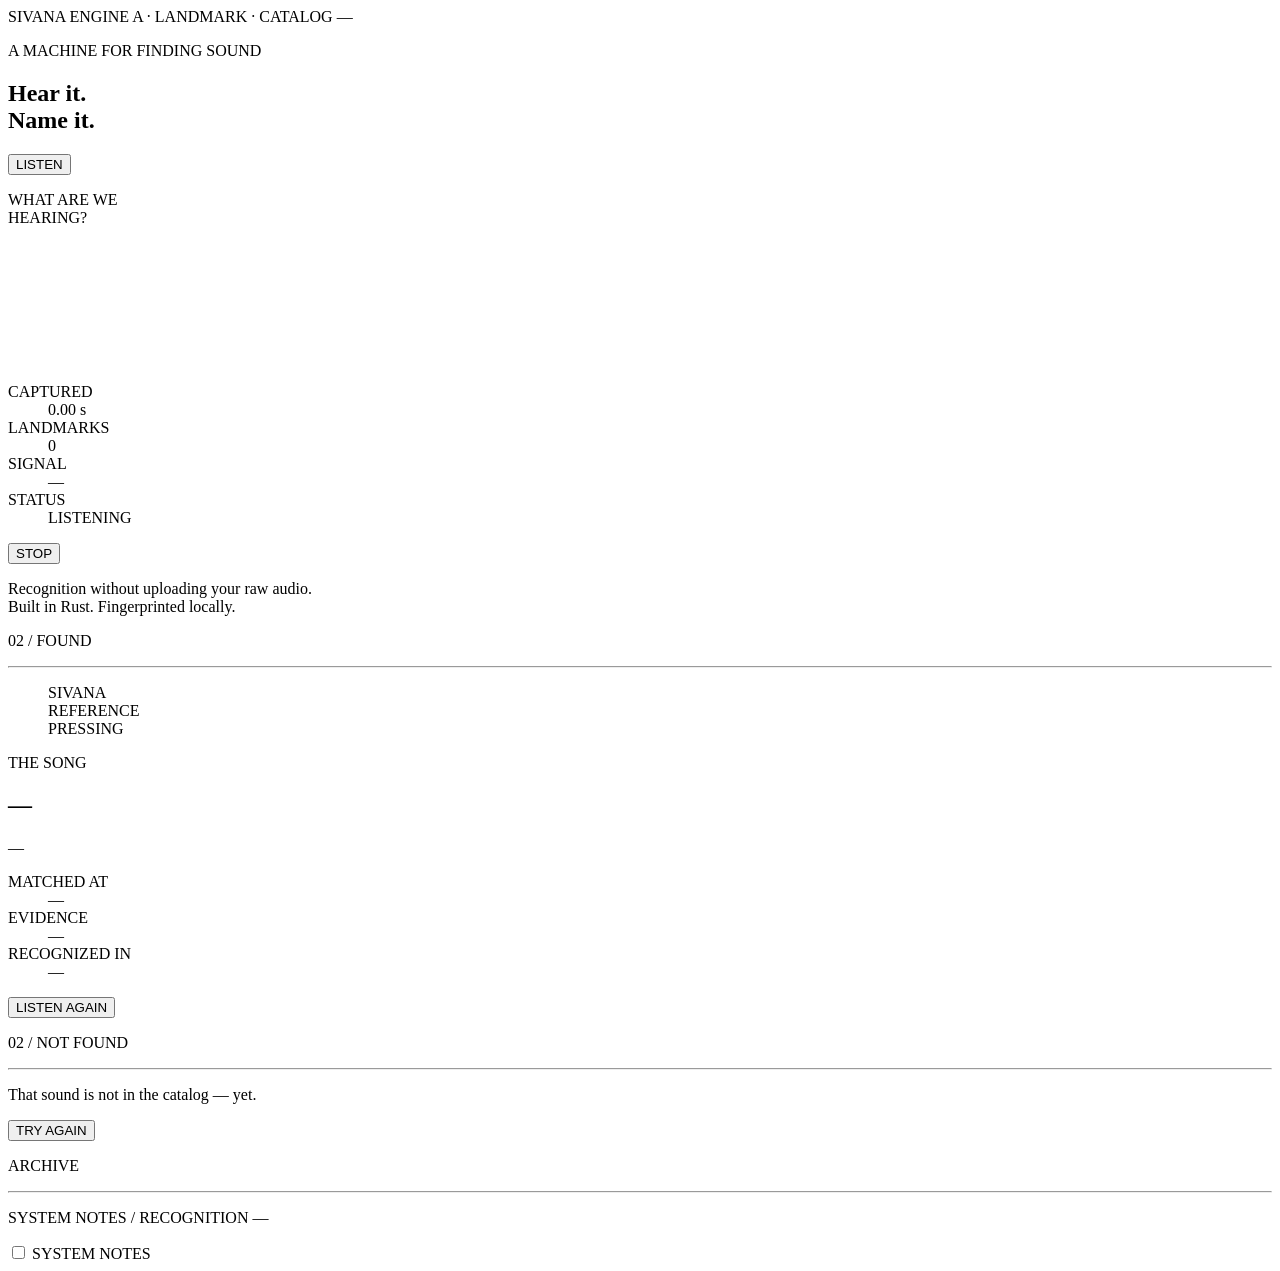
==== apps/web/index.html @ 7ef5e363 "Phase 5: production website — Axum API + editorial frontend + in-browser engine - crates/sivana-api:" ====
<!DOCTYPE html>
<html lang="en">
<head>
<meta charset="utf-8" />
<meta name="viewport" content="width=device-width, initial-scale=1" />
<title>SIVANA — A Machine For Finding Sound</title>
<link rel="stylesheet" href="/styles.css" />
</head>
<body>
<header class="masthead">
  <span class="masthead__brand">SIVANA</span>
  <span class="masthead__issue">ENGINE A · LANDMARK · CATALOG <span id="catalog-version">—</span></span>
</header>

<main>
  <!-- ============ HERO / LISTENING ============ -->
  <section id="stage-hero" class="hero">
    <p class="kicker">A MACHINE FOR FINDING SOUND</p>
    <h1 class="hero__headline">Hear&nbsp;it.<br />Name&nbsp;it.</h1>

    <button id="listen-btn" class="listen" aria-label="Start listening">
      <span class="listen__dot" aria-hidden="true"></span>
      <span class="listen__label">LISTEN</span>
    </button>

    <div id="listening-panel" class="listening hidden" aria-live="polite">
      <p class="listening__question">WHAT ARE WE<br />HEARING?</p>
      <canvas id="constellation" width="720" height="120" aria-hidden="true"></canvas>
      <dl class="listening__facts">
        <div><dt>CAPTURED</dt><dd id="fact-captured">0.00 s</dd></div>
        <div><dt>LANDMARKS</dt><dd id="fact-landmarks">0</dd></div>
        <div><dt>SIGNAL</dt><dd id="fact-signal">—</dd></div>
        <div><dt>STATUS</dt><dd id="fact-status">LISTENING</dd></div>
      </dl>
      <button id="stop-btn" class="ghost-btn">STOP</button>
    </div>

    <p class="hero__sub">
      Recognition without uploading your raw audio.<br />
      Built in Rust. Fingerprinted locally.
    </p>
  </section>

  <!-- ============ RESULT SPREAD ============ -->
  <section id="stage-result" class="result hidden" aria-live="polite">
    <p class="folio">02 / FOUND</p>
    <hr class="rule" />
    <div class="result__grid">
      <figure class="result__art" aria-hidden="true">
        <div class="result__groove"></div>
        <figcaption class="result__art-label">SIVANA<br />REFERENCE<br />PRESSING</figcaption>
      </figure>
      <div class="result__body">
        <p class="kicker">THE SONG</p>
        <h2 id="result-title" class="result__title">—</h2>
        <p id="result-artist" class="result__artist">—</p>
        <dl class="result__meta">
          <div><dt>MATCHED AT</dt><dd id="result-offset">—</dd></div>
          <div><dt>EVIDENCE</dt><dd id="result-confidence">—</dd></div>
          <div><dt>RECOGNIZED IN</dt><dd id="result-latency">—</dd></div>
        </dl>
        <button id="again-btn" class="ghost-btn">LISTEN AGAIN</button>
      </div>
    </div>
  </section>

  <!-- ============ NO MATCH ============ -->
  <section id="stage-nomatch" class="nomatch hidden" aria-live="polite">
    <p class="folio">02 / NOT FOUND</p>
    <hr class="rule" />
    <p class="nomatch__line">That sound is not in the catalog — yet.</p>
    <button id="retry-btn" class="ghost-btn">TRY AGAIN</button>
  </section>

  <!-- ============ ARCHIVE ============ -->
  <section id="archive" class="archive hidden">
    <p class="folio">ARCHIVE</p>
    <hr class="rule" />
    <ol id="archive-list" class="archive__list"></ol>
  </section>
</main>

<!-- ============ DIAGNOSTICS COLOPHON ============ -->
<aside id="colophon" class="colophon hidden" aria-label="Recognition diagnostics">
  <p class="colophon__heading">SYSTEM NOTES / RECOGNITION <span id="colo-session">—</span></p>
  <pre id="colo-body" class="colophon__body"></pre>
</aside>

<footer class="colophon-toggle-row">
  <label class="toggle"><input type="checkbox" id="diag-toggle" /> SYSTEM NOTES</label>
</footer>

<script type="module" src="/app.js"></script>
</body>
</html>
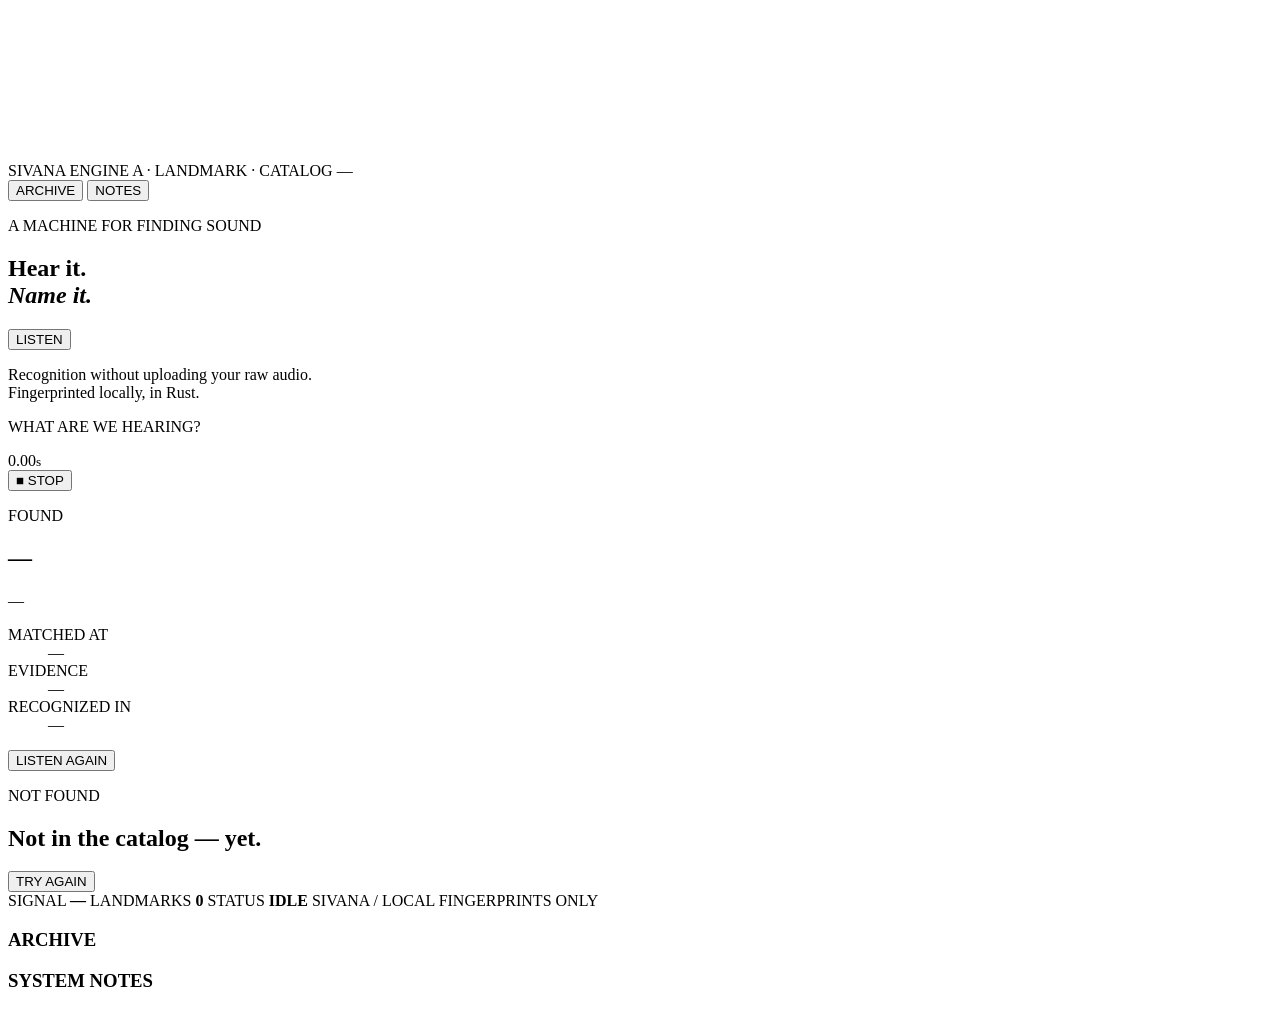
==== commit 30a2f7c3: "Web UI redesign: dark single-viewport issue with live radial visualizer - One screen, zero page scro" ====
--- a/apps/web/index.html
+++ b/apps/web/index.html
@@ -6,90 +6,76 @@
 <title>SIVANA — A Machine For Finding Sound</title>
 <link rel="stylesheet" href="/styles.css" />
 </head>
-<body>
-<header class="masthead">
-  <span class="masthead__brand">SIVANA</span>
-  <span class="masthead__issue">ENGINE A · LANDMARK · CATALOG <span id="catalog-version">—</span></span>
-</header>
+<body class="state-idle">
+  <canvas id="viz" aria-hidden="true"></canvas>
 
-<main>
-  <!-- ============ HERO / LISTENING ============ -->
-  <section id="stage-hero" class="hero">
-    <p class="kicker">A MACHINE FOR FINDING SOUND</p>
-    <h1 class="hero__headline">Hear&nbsp;it.<br />Name&nbsp;it.</h1>
+  <header class="masthead">
+    <span class="brand">SIVANA</span>
+    <span class="issue">ENGINE A · LANDMARK · CATALOG <span id="catalog-version">—</span></span>
+    <nav class="mastnav">
+      <button class="navlink" id="toggle-archive">ARCHIVE</button>
+      <button class="navlink" id="toggle-notes">NOTES</button>
+    </nav>
+  </header>
 
-    <button id="listen-btn" class="listen" aria-label="Start listening">
-      <span class="listen__dot" aria-hidden="true"></span>
-      <span class="listen__label">LISTEN</span>
-    </button>
+  <main class="stage">
+    <!-- IDLE -->
+    <section id="panel-hero" class="panel">
+      <p class="kicker">A MACHINE FOR FINDING SOUND</p>
+      <h1 class="headline">Hear&nbsp;it.<br /><em>Name&nbsp;it.</em></h1>
+      <button id="listen-btn" class="ring-btn" aria-label="Start listening">
+        <span class="ring-btn__dot"></span>LISTEN
+      </button>
+      <p class="sub">Recognition without uploading your raw audio.<br />Fingerprinted locally, in Rust.</p>
+    </section>
 
-    <div id="listening-panel" class="listening hidden" aria-live="polite">
-      <p class="listening__question">WHAT ARE WE<br />HEARING?</p>
-      <canvas id="constellation" width="720" height="120" aria-hidden="true"></canvas>
-      <dl class="listening__facts">
-        <div><dt>CAPTURED</dt><dd id="fact-captured">0.00 s</dd></div>
-        <div><dt>LANDMARKS</dt><dd id="fact-landmarks">0</dd></div>
-        <div><dt>SIGNAL</dt><dd id="fact-signal">—</dd></div>
-        <div><dt>STATUS</dt><dd id="fact-status">LISTENING</dd></div>
+    <!-- LISTENING -->
+    <section id="panel-listening" class="panel hidden" aria-live="polite">
+      <p class="kicker">WHAT ARE WE HEARING?</p>
+      <div class="bigread"><span id="fact-captured">0.00</span><small>s</small></div>
+      <button id="stop-btn" class="ghost-btn">■ STOP</button>
+    </section>
+
+    <!-- MATCHED -->
+    <section id="panel-result" class="panel hidden" aria-live="polite">
+      <p class="folio">FOUND</p>
+      <h2 class="result-title" id="result-title">—</h2>
+      <p class="result-artist" id="result-artist">—</p>
+      <dl class="result-meta">
+        <div><dt>MATCHED AT</dt><dd id="result-offset">—</dd></div>
+        <div><dt>EVIDENCE</dt><dd id="result-confidence">—</dd></div>
+        <div><dt>RECOGNIZED IN</dt><dd id="result-latency">—</dd></div>
       </dl>
-      <button id="stop-btn" class="ghost-btn">STOP</button>
-    </div>
+      <button id="again-btn" class="ghost-btn">LISTEN AGAIN</button>
+    </section>
 
-    <p class="hero__sub">
-      Recognition without uploading your raw audio.<br />
-      Built in Rust. Fingerprinted locally.
-    </p>
-  </section>
+    <!-- NO MATCH -->
+    <section id="panel-nomatch" class="panel hidden" aria-live="polite">
+      <p class="folio">NOT FOUND</p>
+      <h2 class="headline headline--small">Not in the catalog — yet.</h2>
+      <button id="retry-btn" class="ghost-btn">TRY AGAIN</button>
+    </section>
+  </main>
 
-  <!-- ============ RESULT SPREAD ============ -->
-  <section id="stage-result" class="result hidden" aria-live="polite">
-    <p class="folio">02 / FOUND</p>
-    <hr class="rule" />
-    <div class="result__grid">
-      <figure class="result__art" aria-hidden="true">
-        <div class="result__groove"></div>
-        <figcaption class="result__art-label">SIVANA<br />REFERENCE<br />PRESSING</figcaption>
-      </figure>
-      <div class="result__body">
-        <p class="kicker">THE SONG</p>
-        <h2 id="result-title" class="result__title">—</h2>
-        <p id="result-artist" class="result__artist">—</p>
-        <dl class="result__meta">
-          <div><dt>MATCHED AT</dt><dd id="result-offset">—</dd></div>
-          <div><dt>EVIDENCE</dt><dd id="result-confidence">—</dd></div>
-          <div><dt>RECOGNIZED IN</dt><dd id="result-latency">—</dd></div>
-        </dl>
-        <button id="again-btn" class="ghost-btn">LISTEN AGAIN</button>
-      </div>
-    </div>
-  </section>
+  <footer class="statusbar">
+    <span>SIGNAL <b id="fact-signal">—</b></span>
+    <span>LANDMARKS <b id="fact-landmarks">0</b></span>
+    <span>STATUS <b id="fact-status">IDLE</b></span>
+    <span class="statusbar__right">SIVANA / LOCAL FINGERPRINTS ONLY</span>
+  </footer>
 
-  <!-- ============ NO MATCH ============ -->
-  <section id="stage-nomatch" class="nomatch hidden" aria-live="polite">
-    <p class="folio">02 / NOT FOUND</p>
-    <hr class="rule" />
-    <p class="nomatch__line">That sound is not in the catalog — yet.</p>
-    <button id="retry-btn" class="ghost-btn">TRY AGAIN</button>
-  </section>
+  <!-- Slide-over: archive -->
+  <aside id="drawer-archive" class="drawer" aria-label="Recognition archive">
+    <h3 class="drawer__title">ARCHIVE</h3>
+    <ol id="archive-list" class="archive-list"></ol>
+  </aside>
 
-  <!-- ============ ARCHIVE ============ -->
-  <section id="archive" class="archive hidden">
-    <p class="folio">ARCHIVE</p>
-    <hr class="rule" />
-    <ol id="archive-list" class="archive__list"></ol>
-  </section>
-</main>
+  <!-- Slide-over: diagnostics -->
+  <aside id="drawer-notes" class="drawer" aria-label="System notes">
+    <h3 class="drawer__title">SYSTEM NOTES</h3>
+    <pre id="colo-body" class="notes-body"></pre>
+  </aside>
 
-<!-- ============ DIAGNOSTICS COLOPHON ============ -->
-<aside id="colophon" class="colophon hidden" aria-label="Recognition diagnostics">
-  <p class="colophon__heading">SYSTEM NOTES / RECOGNITION <span id="colo-session">—</span></p>
-  <pre id="colo-body" class="colophon__body"></pre>
-</aside>
-
-<footer class="colophon-toggle-row">
-  <label class="toggle"><input type="checkbox" id="diag-toggle" /> SYSTEM NOTES</label>
-</footer>
-
-<script type="module" src="/app.js"></script>
+  <script type="module" src="/app.js"></script>
 </body>
 </html>
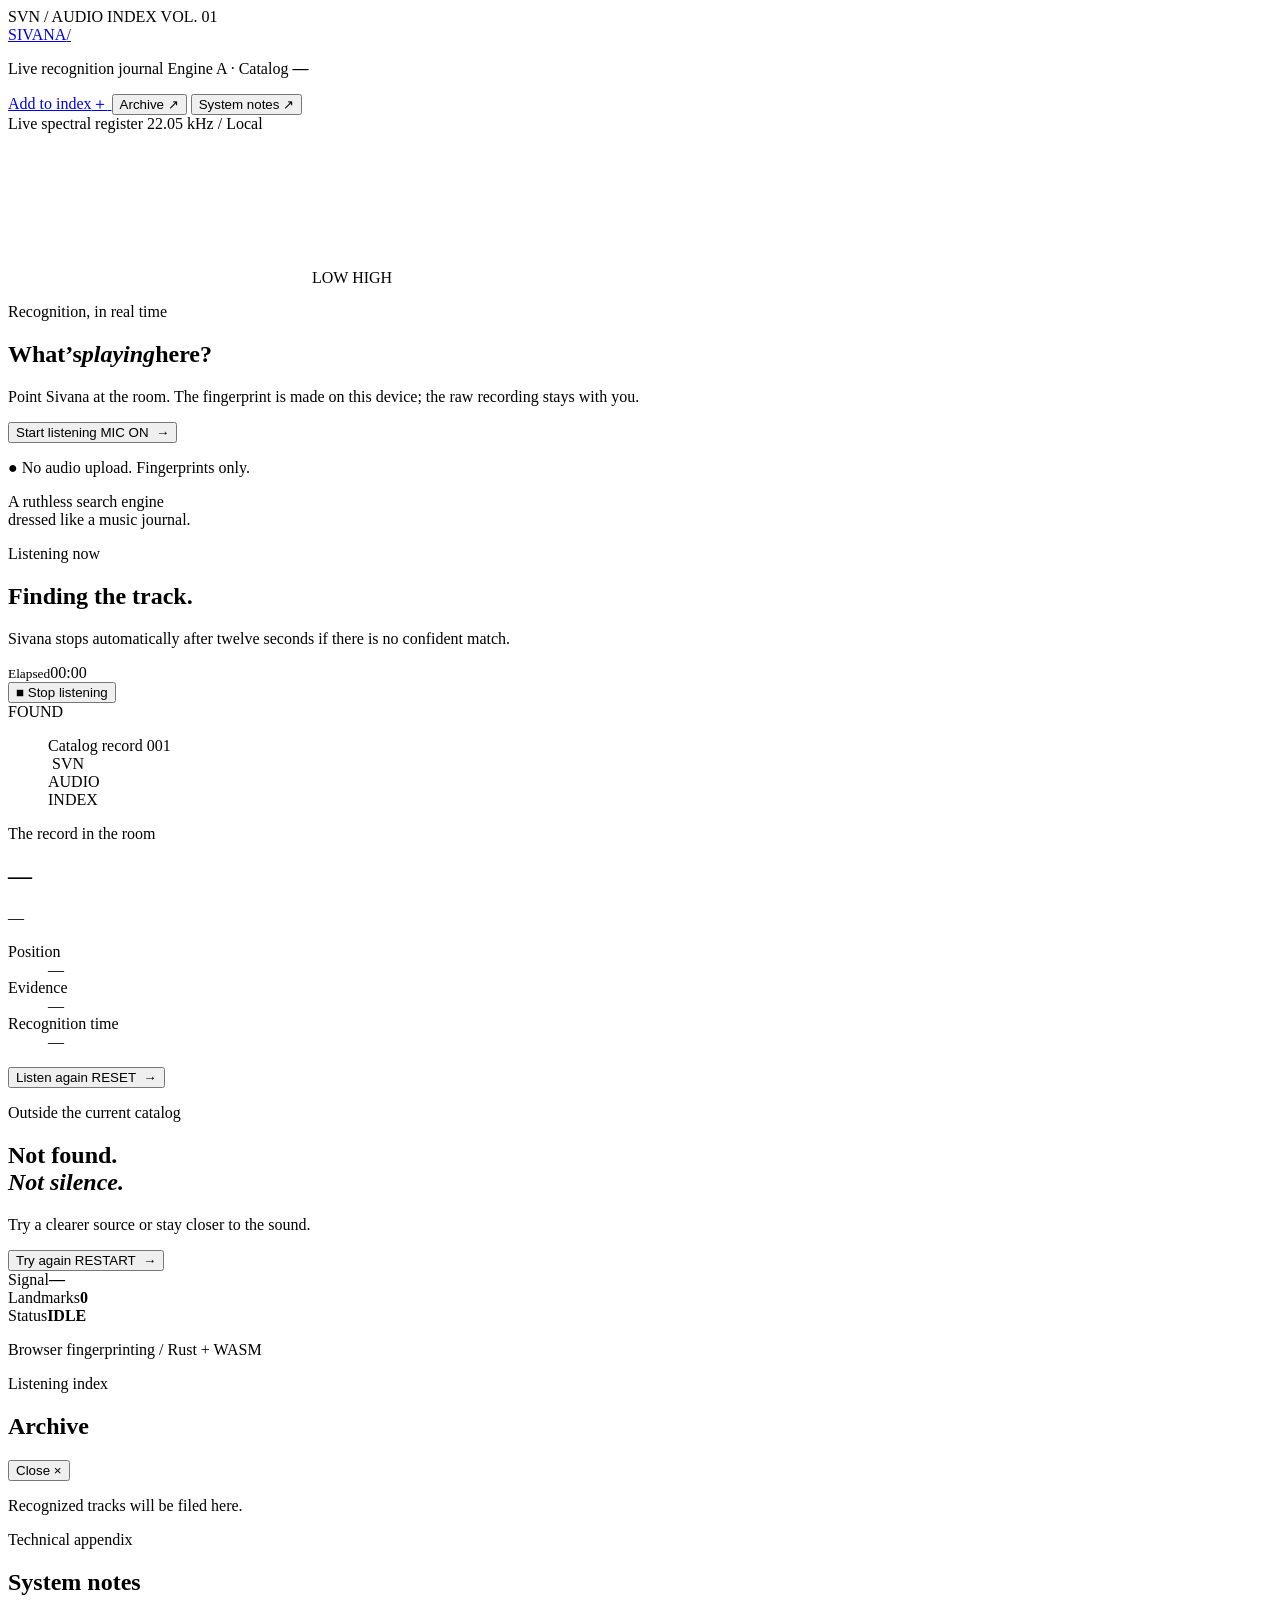
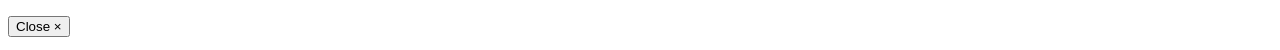
==== commit b317f5da: "web: UI revamp, add-to-index page, mic-rate resampler - Full visual revamp (editorial/print-inspired" ====
--- a/apps/web/index.html
+++ b/apps/web/index.html
@@ -1,81 +1,136 @@
 <!DOCTYPE html>
 <html lang="en">
 <head>
-<meta charset="utf-8" />
-<meta name="viewport" content="width=device-width, initial-scale=1" />
-<title>SIVANA — A Machine For Finding Sound</title>
-<link rel="stylesheet" href="/styles.css" />
+  <meta charset="utf-8" />
+  <meta name="viewport" content="width=device-width, initial-scale=1" />
+  <meta name="theme-color" content="#e3e8e4" />
+  <title>Sivana — Live Audio Recognition</title>
+  <link rel="stylesheet" href="/styles.css?v=20260824-4" />
 </head>
 <body class="state-idle">
-  <canvas id="viz" aria-hidden="true"></canvas>
+  <div class="folio-rail" aria-hidden="true">
+    <span>SVN / AUDIO INDEX</span>
+    <span>VOL. 01</span>
+  </div>
 
   <header class="masthead">
-    <span class="brand">SIVANA</span>
-    <span class="issue">ENGINE A · LANDMARK · CATALOG <span id="catalog-version">—</span></span>
-    <nav class="mastnav">
-      <button class="navlink" id="toggle-archive">ARCHIVE</button>
-      <button class="navlink" id="toggle-notes">NOTES</button>
+    <a class="brand" href="/" aria-label="Sivana home">SIVANA<span class="brand-mark">/</span></a>
+    <p class="issue">
+      <span>Live recognition journal</span>
+      <span>Engine A · Catalog <b id="catalog-version">—</b></span>
+    </p>
+    <nav class="mastnav" aria-label="Utilities">
+      <a class="navlink navlink--add" href="/add.html" aria-label="Add to index">
+        <span class="navlink__long">Add to index</span><span class="navlink__plus" aria-hidden="true">＋</span>
+      </a>
+      <button class="navlink" id="toggle-archive" type="button" aria-controls="drawer-archive" aria-expanded="false">
+        Archive <span aria-hidden="true">↗</span>
+      </button>
+      <button class="navlink" id="toggle-notes" type="button" aria-controls="drawer-notes" aria-expanded="false">
+        System notes <span aria-hidden="true">↗</span>
+      </button>
     </nav>
   </header>
 
   <main class="stage">
-    <!-- IDLE -->
-    <section id="panel-hero" class="panel">
-      <p class="kicker">A MACHINE FOR FINDING SOUND</p>
-      <h1 class="headline">Hear&nbsp;it.<br /><em>Name&nbsp;it.</em></h1>
-      <button id="listen-btn" class="ring-btn" aria-label="Start listening">
-        <span class="ring-btn__dot"></span>LISTEN
-      </button>
-      <p class="sub">Recognition without uploading your raw audio.<br />Fingerprinted locally, in Rust.</p>
+    <div class="signal-field" aria-hidden="true">
+      <div class="signal-field__caption">
+        <span>Live spectral register</span>
+        <span>22.05 kHz / Local</span>
+      </div>
+      <canvas id="viz"></canvas>
+      <span class="signal-field__axis signal-field__axis--left">LOW</span>
+      <span class="signal-field__axis signal-field__axis--right">HIGH</span>
+    </div>
+
+    <section id="panel-hero" class="panel panel--hero">
+      <p class="kicker">Recognition, in real time</p>
+      <h1 class="headline"><span>What’s</span><em>playing</em><span>here?</span></h1>
+      <div class="hero-copy">
+        <p class="dek">Point Sivana at the room. The fingerprint is made on this device; the raw recording stays with you.</p>
+        <button id="listen-btn" class="listen-btn" type="button">
+          <span class="listen-btn__label">Start listening</span>
+          <span class="listen-btn__action" aria-hidden="true">MIC ON&nbsp;&nbsp;→</span>
+        </button>
+        <p class="privacy-note"><span aria-hidden="true">●</span> No audio upload. Fingerprints only.</p>
+      </div>
+      <p class="cover-note">A ruthless search engine<br />dressed like a music journal.</p>
     </section>
 
-    <!-- LISTENING -->
-    <section id="panel-listening" class="panel hidden" aria-live="polite">
-      <p class="kicker">WHAT ARE WE HEARING?</p>
-      <div class="bigread"><span id="fact-captured">0.00</span><small>s</small></div>
-      <button id="stop-btn" class="ghost-btn">■ STOP</button>
+    <section id="panel-listening" class="panel panel--listening hidden" aria-live="polite">
+      <div class="listening-heading">
+        <p class="kicker">Listening now</p>
+        <h2 class="listening-title">Finding the track.</h2>
+        <p class="listening-note">Sivana stops automatically after twelve seconds if there is no confident match.</p>
+      </div>
+      <div class="capture-clock" aria-label="Capture duration">
+        <small>Elapsed</small><span id="fact-captured">00:00</span>
+      </div>
+      <button id="stop-btn" class="text-action" type="button"><span aria-hidden="true">■</span> Stop listening</button>
     </section>
 
-    <!-- MATCHED -->
-    <section id="panel-result" class="panel hidden" aria-live="polite">
-      <p class="folio">FOUND</p>
-      <h2 class="result-title" id="result-title">—</h2>
-      <p class="result-artist" id="result-artist">—</p>
+    <section id="panel-result" class="panel panel--result hidden" aria-live="polite">
+      <div class="result-folio">
+        <span>FOUND</span>
+      </div>
+      <figure class="result-artwork" id="result-artwork">
+        <figcaption>Catalog record <span id="result-record-number">001</span></figcaption>
+        <img id="result-cover" alt="" />
+        <span class="result-artwork__placeholder" aria-hidden="true">SVN<br />AUDIO<br />INDEX</span>
+      </figure>
+      <div class="result-copy">
+        <p class="kicker">The record in the room</p>
+        <h2 class="result-title" id="result-title">—</h2>
+        <p class="result-artist" id="result-artist">—</p>
+      </div>
       <dl class="result-meta">
-        <div><dt>MATCHED AT</dt><dd id="result-offset">—</dd></div>
-        <div><dt>EVIDENCE</dt><dd id="result-confidence">—</dd></div>
-        <div><dt>RECOGNIZED IN</dt><dd id="result-latency">—</dd></div>
+        <div><dt>Position</dt><dd id="result-offset">—</dd></div>
+        <div><dt>Evidence</dt><dd id="result-confidence">—</dd></div>
+        <div><dt>Recognition time</dt><dd id="result-latency">—</dd></div>
       </dl>
-      <button id="again-btn" class="ghost-btn">LISTEN AGAIN</button>
+      <button id="again-btn" class="listen-btn listen-btn--compact" type="button">
+        <span class="listen-btn__label">Listen again</span>
+        <span class="listen-btn__action" aria-hidden="true">RESET&nbsp;&nbsp;→</span>
+      </button>
     </section>
 
-    <!-- NO MATCH -->
-    <section id="panel-nomatch" class="panel hidden" aria-live="polite">
-      <p class="folio">NOT FOUND</p>
-      <h2 class="headline headline--small">Not in the catalog — yet.</h2>
-      <button id="retry-btn" class="ghost-btn">TRY AGAIN</button>
+    <section id="panel-nomatch" class="panel panel--nomatch hidden" aria-live="polite">
+      <p class="kicker">Outside the current catalog</p>
+      <h2 class="no-match-title">Not found.<br /><em>Not silence.</em></h2>
+      <p class="dek">Try a clearer source or stay closer to the sound.</p>
+      <button id="retry-btn" class="listen-btn listen-btn--compact" type="button">
+        <span class="listen-btn__label">Try again</span>
+        <span class="listen-btn__action" aria-hidden="true">RESTART&nbsp;&nbsp;→</span>
+      </button>
     </section>
   </main>
 
-  <footer class="statusbar">
-    <span>SIGNAL <b id="fact-signal">—</b></span>
-    <span>LANDMARKS <b id="fact-landmarks">0</b></span>
-    <span>STATUS <b id="fact-status">IDLE</b></span>
-    <span class="statusbar__right">SIVANA / LOCAL FINGERPRINTS ONLY</span>
+  <footer class="statusbar" aria-label="Recognition status" aria-live="polite">
+    <div><span>Signal</span><b id="fact-signal">—</b></div>
+    <div><span>Landmarks</span><b id="fact-landmarks">0</b></div>
+    <div class="statusbar__state"><span>Status</span><b id="fact-status">IDLE</b></div>
+    <p>Browser fingerprinting / Rust + WASM</p>
   </footer>
 
-  <!-- Slide-over: archive -->
-  <aside id="drawer-archive" class="drawer" aria-label="Recognition archive">
-    <h3 class="drawer__title">ARCHIVE</h3>
+  <aside id="drawer-archive" class="drawer" aria-label="Recognition archive" aria-hidden="true">
+    <div class="drawer__head">
+      <p>Listening index</p>
+      <h2>Archive</h2>
+      <button class="drawer__close" type="button" data-close-drawer="drawer-archive" aria-label="Close archive">Close ×</button>
+    </div>
     <ol id="archive-list" class="archive-list"></ol>
+    <p class="drawer__empty" id="archive-empty">Recognized tracks will be filed here.</p>
   </aside>
 
-  <!-- Slide-over: diagnostics -->
-  <aside id="drawer-notes" class="drawer" aria-label="System notes">
-    <h3 class="drawer__title">SYSTEM NOTES</h3>
+  <aside id="drawer-notes" class="drawer" aria-label="System notes" aria-hidden="true">
+    <div class="drawer__head">
+      <p>Technical appendix</p>
+      <h2>System notes</h2>
+      <button class="drawer__close" type="button" data-close-drawer="drawer-notes" aria-label="Close system notes">Close ×</button>
+    </div>
     <pre id="colo-body" class="notes-body"></pre>
   </aside>
 
-  <script type="module" src="/app.js"></script>
+  <script type="module" src="/app.js?v=20260824-4"></script>
 </body>
 </html>
